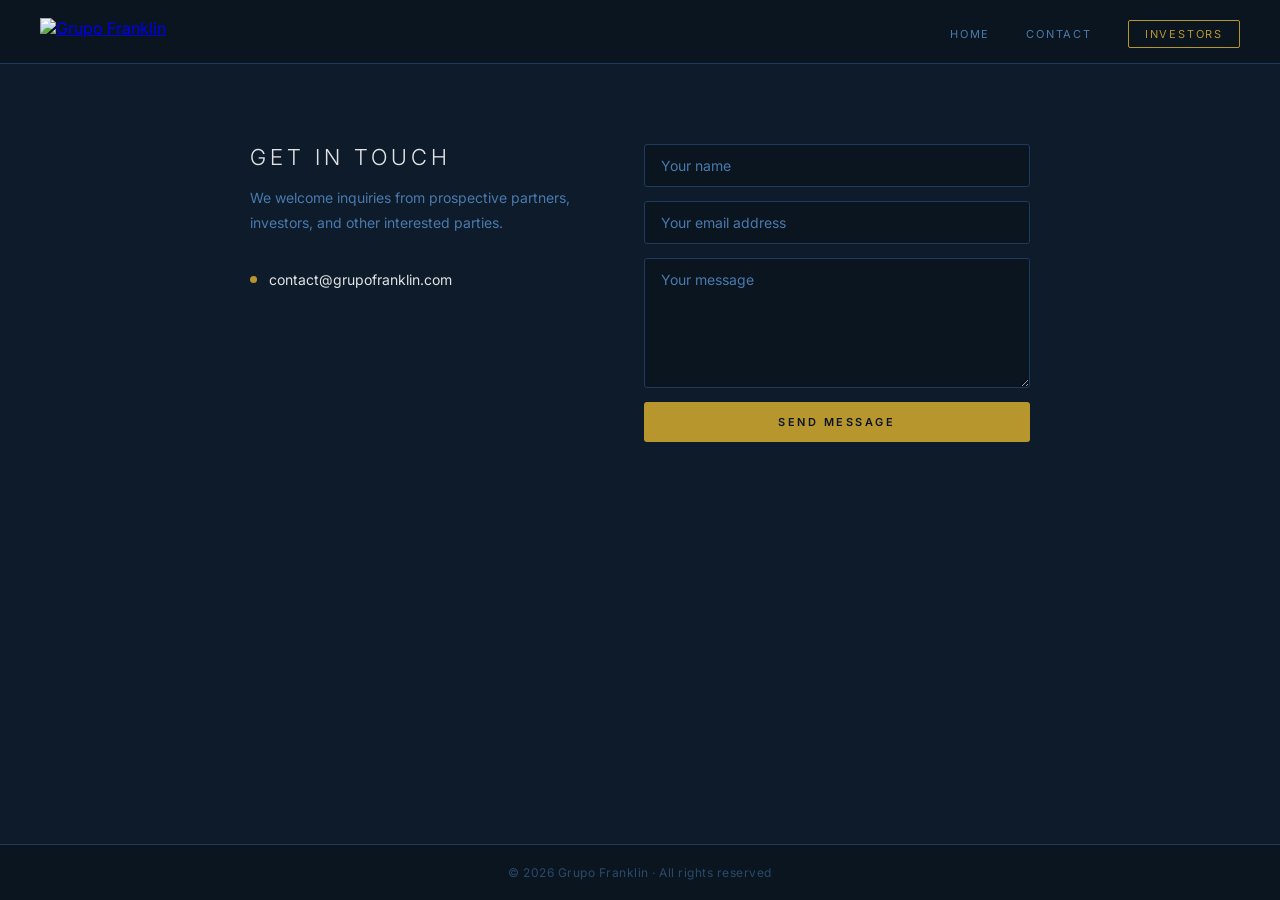
==== contact.html @ 9e30f701 "feat: add contact page with Web3Forms form" ====
<!DOCTYPE html>
<html lang="en">
<head>
  <meta charset="UTF-8">
  <meta name="viewport" content="width=device-width, initial-scale=1.0">
  <title>Contact — Grupo Franklin</title>
  <link rel="stylesheet" href="style.css">
  <style>
    .contact-section {
      max-width: 860px;
      margin: 0 auto;
      padding: 80px 40px;
      display: grid;
      grid-template-columns: 1fr 1.2fr;
      gap: 72px;
      align-items: start;
    }

    .contact-info h2 {
      font-size: 22px;
      font-weight: 300;
      letter-spacing: 4px;
      text-transform: uppercase;
      color: var(--text);
      margin-bottom: 16px;
    }

    .contact-info p {
      color: var(--text-muted);
      font-size: 14px;
      line-height: 1.75;
      margin-bottom: 36px;
    }

    .contact-detail {
      display: flex;
      align-items: center;
      gap: 12px;
      font-size: 14px;
    }

    .contact-detail::before {
      content: '';
      width: 7px;
      height: 7px;
      background: var(--gold);
      border-radius: 50%;
      flex-shrink: 0;
    }

    .contact-detail a {
      color: var(--text);
      text-decoration: none;
      transition: color 0.2s;
    }

    .contact-detail a:hover { color: var(--gold); }

    .contact-form {
      display: flex;
      flex-direction: column;
      gap: 14px;
    }

    .contact-form input,
    .contact-form textarea {
      background: var(--bg-secondary);
      border: 1px solid var(--border);
      border-radius: 3px;
      padding: 12px 16px;
      color: var(--text);
      font-family: 'Inter', sans-serif;
      font-size: 14px;
      outline: none;
      transition: border-color 0.2s;
      width: 100%;
    }

    .contact-form input:focus,
    .contact-form textarea:focus { border-color: var(--gold); }

    .contact-form input::placeholder,
    .contact-form textarea::placeholder { color: var(--text-muted); }

    .contact-form textarea {
      resize: vertical;
      min-height: 130px;
    }

    .contact-form button {
      background: var(--gold);
      color: var(--bg-secondary);
      border: none;
      border-radius: 3px;
      padding: 13px;
      font-family: 'Inter', sans-serif;
      font-size: 11px;
      font-weight: 600;
      letter-spacing: 2.5px;
      text-transform: uppercase;
      cursor: pointer;
      transition: opacity 0.2s;
    }

    .contact-form button:hover { opacity: 0.85; }
    .contact-form button:disabled { opacity: 0.5; cursor: not-allowed; }

    .form-message {
      display: none;
      font-size: 13px;
      padding: 12px 16px;
      border-radius: 3px;
      line-height: 1.6;
    }

    .form-message.success {
      background: rgba(184, 150, 46, 0.08);
      border: 1px solid rgba(184, 150, 46, 0.35);
      color: var(--gold);
    }

    .form-message.error {
      background: rgba(200, 60, 60, 0.08);
      border: 1px solid rgba(200, 60, 60, 0.35);
      color: #e06060;
    }

    @media (max-width: 640px) {
      .contact-section {
        grid-template-columns: 1fr;
        gap: 40px;
        padding: 48px 24px;
      }
    }
  </style>
</head>
<body>

  <nav>
    <a class="nav-logo" href="index.html">
      <img src="Resources/Grupo%20Franklin%20Logo%20White%20no%20Background.png" alt="Grupo Franklin">
    </a>
    <button class="nav-toggle" aria-label="Toggle menu" onclick="toggleNav()">
      <span></span><span></span><span></span>
    </button>
    <ul class="nav-links" id="nav-links">
      <li><a href="index.html">Home</a></li>
      <li><a href="contact.html">Contact</a></li>
      <li class="investors-link"><a href="investors.html">Investors</a></li>
    </ul>
  </nav>

  <main>
    <div class="contact-section">

      <div class="contact-info">
        <h2>Get in Touch</h2>
        <p>We welcome inquiries from prospective partners, investors, and other interested parties.</p>
        <div class="contact-detail">
          <a href="mailto:contact@grupofranklin.com">contact@grupofranklin.com</a>
        </div>
      </div>

      <form class="contact-form" id="contact-form">
        <input type="hidden" name="access_key" value="3ed9aad1-dbc7-4218-a62b-e4fcd3dec005">
        <input type="hidden" name="subject" value="New message from grupofranklin.com">
        <input type="hidden" name="redirect" value="false">
        <input type="text"  name="name"    placeholder="Your name"          required>
        <input type="email" name="email"   placeholder="Your email address" required>
        <textarea           name="message" placeholder="Your message"       required></textarea>
        <button type="submit" id="submit-btn">Send Message</button>
        <div class="form-message" id="form-message"></div>
      </form>

    </div>
  </main>

  <footer>
    <p>&copy; 2026 Grupo Franklin &middot; All rights reserved</p>
  </footer>

  <script>
    function toggleNav() {
      document.getElementById('nav-links').classList.toggle('open');
    }

    document.getElementById('contact-form').addEventListener('submit', async function (e) {
      e.preventDefault();
      const btn = document.getElementById('submit-btn');
      const msg = document.getElementById('form-message');

      btn.disabled = true;
      btn.textContent = 'Sending…';
      msg.style.display = 'none';
      msg.className = 'form-message';

      try {
        const res = await fetch('https://api.web3forms.com/submit', {
          method: 'POST',
          headers: { 'Content-Type': 'application/json', Accept: 'application/json' },
          body: JSON.stringify(Object.fromEntries(new FormData(this)))
        });
        const data = await res.json();

        if (data.success) {
          msg.className = 'form-message success';
          msg.textContent = 'Thank you for your message. We will be in touch shortly.';
          this.reset();
        } else {
          throw new Error(data.message || 'Submission failed');
        }
      } catch {
        msg.className = 'form-message error';
        msg.textContent = 'Something went wrong. Please email us directly at contact@grupofranklin.com';
      } finally {
        msg.style.display = 'block';
        btn.disabled = false;
        btn.textContent = 'Send Message';
      }
    });
  </script>
</body>
</html>
---- style.css ----
@import url('https://fonts.googleapis.com/css2?family=Inter:wght@300;400;600&display=swap');

:root {
  --bg-primary:   #0d1b2a;
  --bg-secondary: #0a1520;
  --border:       #1e3a5f;
  --text:         rgba(255, 255, 255, 0.88);
  --text-muted:   #4a7aad;
  --gold:         #b8962e;
  --footer-text:  #2a4a6a;
}

*, *::before, *::after {
  margin: 0;
  padding: 0;
  box-sizing: border-box;
}

body {
  font-family: 'Inter', sans-serif;
  background: var(--bg-primary);
  color: var(--text);
  min-height: 100vh;
  display: flex;
  flex-direction: column;
}

/* ── NAV ── */
nav {
  background: var(--bg-secondary);
  border-bottom: 1px solid var(--border);
  padding: 0 40px;
  height: 64px;
  display: flex;
  align-items: center;
  justify-content: space-between;
  position: sticky;
  top: 0;
  z-index: 100;
}

.nav-logo img {
  height: 28px;
  display: block;
}

.nav-links {
  display: flex;
  align-items: center;
  gap: 36px;
  list-style: none;
}

.nav-links a {
  color: var(--text-muted);
  text-decoration: none;
  font-size: 11px;
  letter-spacing: 1.8px;
  text-transform: uppercase;
  transition: color 0.2s;
}

.nav-links a:hover {
  color: var(--text);
}

.nav-links .investors-link a {
  color: var(--gold);
  border: 1px solid var(--gold);
  padding: 6px 16px;
  border-radius: 2px;
  transition: background 0.2s, color 0.2s;
}

.nav-links .investors-link a:hover {
  background: var(--gold);
  color: var(--bg-secondary);
}

/* ── HAMBURGER ── */
.nav-toggle {
  display: none;
  flex-direction: column;
  gap: 5px;
  cursor: pointer;
  background: none;
  border: none;
  padding: 4px;
}

.nav-toggle span {
  display: block;
  width: 22px;
  height: 2px;
  background: var(--text);
  border-radius: 2px;
}

/* ── MAIN ── */
main {
  flex: 1;
}

/* ── FOOTER ── */
footer {
  background: var(--bg-secondary);
  border-top: 1px solid var(--border);
  padding: 20px 40px;
  text-align: center;
  font-size: 12px;
  color: var(--footer-text);
  letter-spacing: 0.5px;
}

/* ── MOBILE NAV ── */
@media (max-width: 640px) {
  nav { padding: 0 24px; }

  .nav-toggle { display: flex; }

  .nav-links {
    display: none;
    position: absolute;
    top: 64px;
    left: 0;
    right: 0;
    background: var(--bg-secondary);
    border-bottom: 1px solid var(--border);
    flex-direction: column;
    align-items: flex-start;
    padding: 24px;
    gap: 20px;
  }

  .nav-links.open { display: flex; }
}
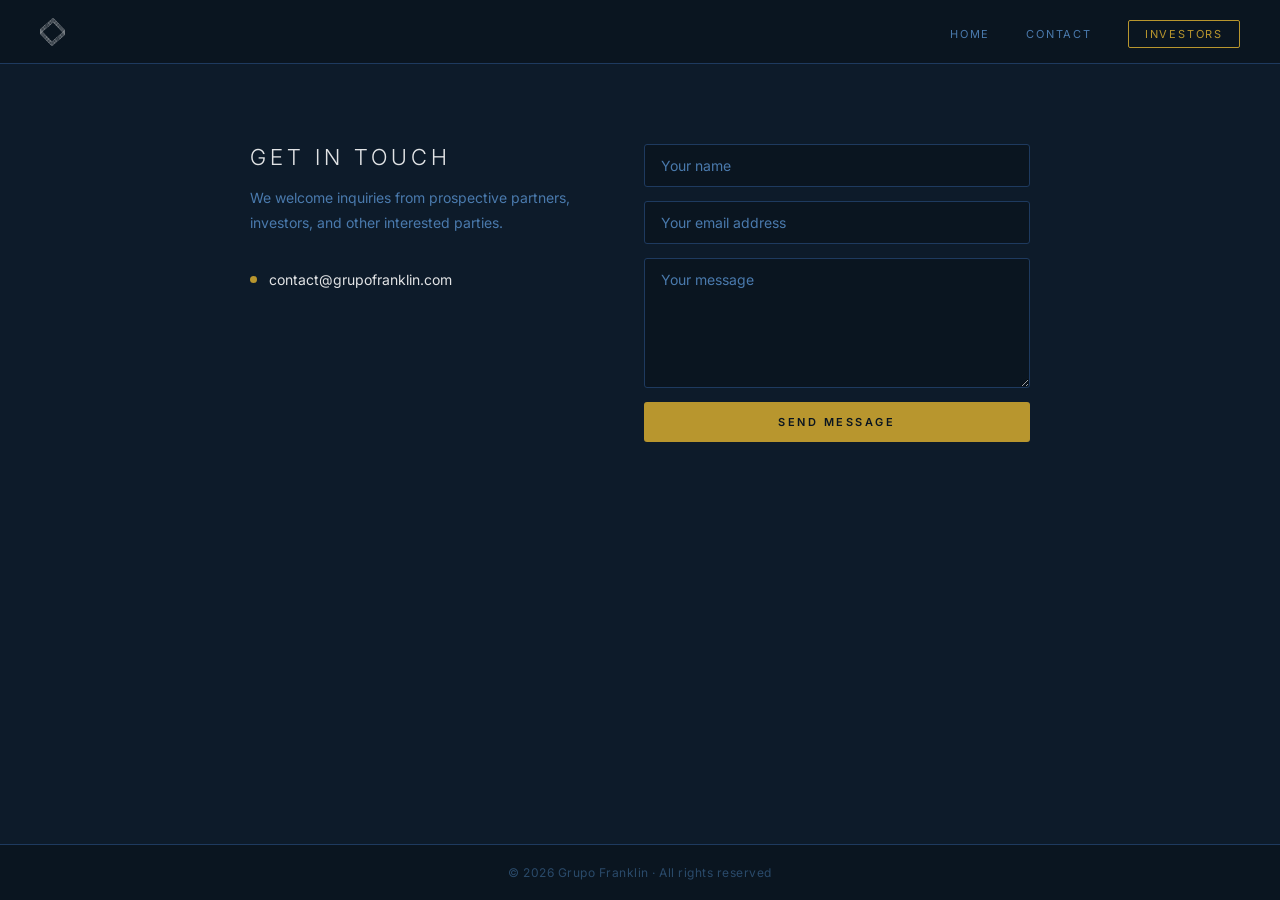
==== commit aa1e543b: "fix: add meta tags, favicon, focus outlines; gitignore docs/" ====
--- a/contact.html
+++ b/contact.html
@@ -3,6 +3,8 @@
 <head>
   <meta charset="UTF-8">
   <meta name="viewport" content="width=device-width, initial-scale=1.0">
+  <meta name="description" content="Contact Grupo Franklin — Private Investment Firm.">
+  <link rel="icon" href="data:,">
   <title>Contact — Grupo Franklin</title>
   <link rel="stylesheet" href="style.css">
   <style>
@@ -77,7 +79,7 @@
     }
 
     .contact-form input:focus,
-    .contact-form textarea:focus { border-color: var(--gold); }
+    .contact-form textarea:focus { border-color: var(--gold); outline: 2px solid var(--gold); outline-offset: 0; }
 
     .contact-form input::placeholder,
     .contact-form textarea::placeholder { color: var(--text-muted); }
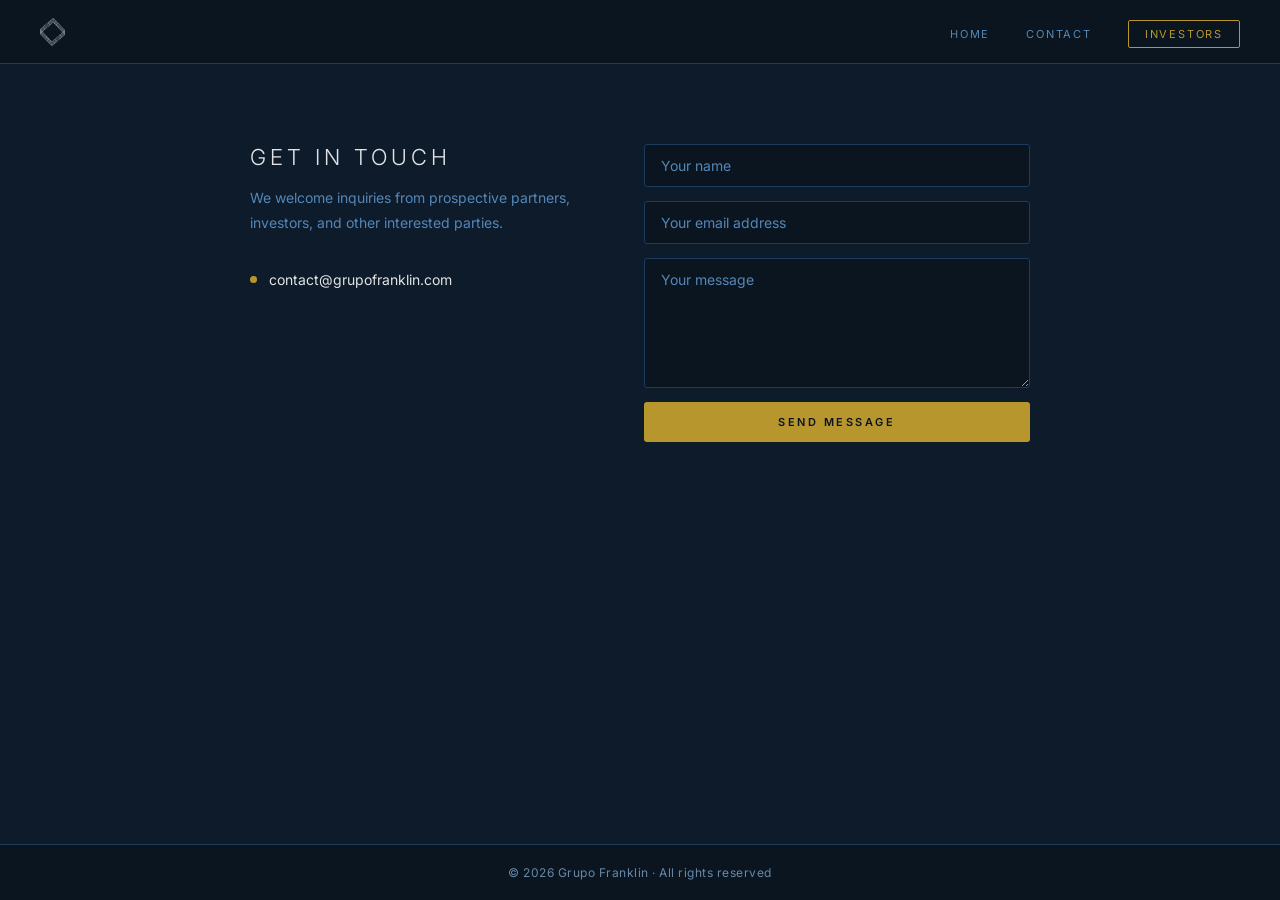
==== commit d8bfa58c: "polish: contrast fixes, entrance animation, mobile nav improvements - Fix --text-muted and --footer-" ====
--- a/contact.html
+++ b/contact.html
@@ -4,7 +4,7 @@
   <meta charset="UTF-8">
   <meta name="viewport" content="width=device-width, initial-scale=1.0">
   <meta name="description" content="Contact Grupo Franklin — Private Investment Firm.">
-  <link rel="icon" href="data:,">
+  <link rel="icon" href="Resources/Grupo%20Franklin%20Logo%20White%20no%20Background.png">
   <title>Contact — Grupo Franklin</title>
   <link rel="stylesheet" href="style.css">
   <style>
@@ -79,7 +79,7 @@
     }
 
     .contact-form input:focus,
-    .contact-form textarea:focus { border-color: var(--gold); outline: 2px solid var(--gold); outline-offset: 0; }
+    .contact-form textarea:focus { border-color: var(--gold); outline: 2px solid var(--gold); outline-offset: 2px; }
 
     .contact-form input::placeholder,
     .contact-form textarea::placeholder { color: var(--text-muted); }
@@ -184,7 +184,14 @@
   <script>
     function toggleNav() {
       document.getElementById('nav-links').classList.toggle('open');
-    }
+      document.querySelector('.nav-toggle').classList.toggle('open');
+    }
+    document.querySelectorAll('.nav-links a').forEach(function(link) {
+      link.addEventListener('click', function() {
+        document.getElementById('nav-links').classList.remove('open');
+        document.querySelector('.nav-toggle').classList.remove('open');
+      });
+    });
 
     document.getElementById('contact-form').addEventListener('submit', async function (e) {
       e.preventDefault();
--- a/style.css
+++ b/style.css
@@ -5,9 +5,9 @@
   --bg-secondary: #0a1520;
   --border:       #1e3a5f;
   --text:         rgba(255, 255, 255, 0.88);
-  --text-muted:   #4a7aad;
+  --text-muted:   #5487b8;
   --gold:         #b8962e;
-  --footer-text:  #2a4a6a;
+  --footer-text:  #6888a8;
 }
 
 *, *::before, *::after {
@@ -94,7 +94,12 @@
   height: 2px;
   background: var(--text);
   border-radius: 2px;
+  transition: transform 0.25s cubic-bezier(0.22, 1, 0.36, 1), opacity 0.2s;
 }
+
+.nav-toggle.open span:nth-child(1) { transform: rotate(45deg) translate(5px, 5px); }
+.nav-toggle.open span:nth-child(2) { opacity: 0; transform: scaleX(0); }
+.nav-toggle.open span:nth-child(3) { transform: rotate(-45deg) translate(5px, -5px); }
 
 /* ── MAIN ── */
 main {
@@ -110,6 +115,30 @@
   font-size: 12px;
   color: var(--footer-text);
   letter-spacing: 0.5px;
+}
+
+/* ── TYPOGRAPHY ── */
+h1, h2, h3 { text-wrap: balance; }
+
+/* ── FOCUS ── */
+:focus-visible {
+  outline: 2px solid var(--gold);
+  outline-offset: 3px;
+}
+
+/* ── ENTRANCE ── */
+@keyframes fade-in {
+  from { opacity: 0; }
+  to   { opacity: 1; }
+}
+
+@media (prefers-reduced-motion: no-preference) {
+  .animate-in {
+    animation: fade-in 0.7s cubic-bezier(0.22, 1, 0.36, 1) both;
+  }
+  .animate-in:nth-child(2) { animation-delay: 0.1s; }
+  .animate-in:nth-child(3) { animation-delay: 0.2s; }
+  .animate-in:nth-child(4) { animation-delay: 0.3s; }
 }
 
 /* ── MOBILE NAV ── */
